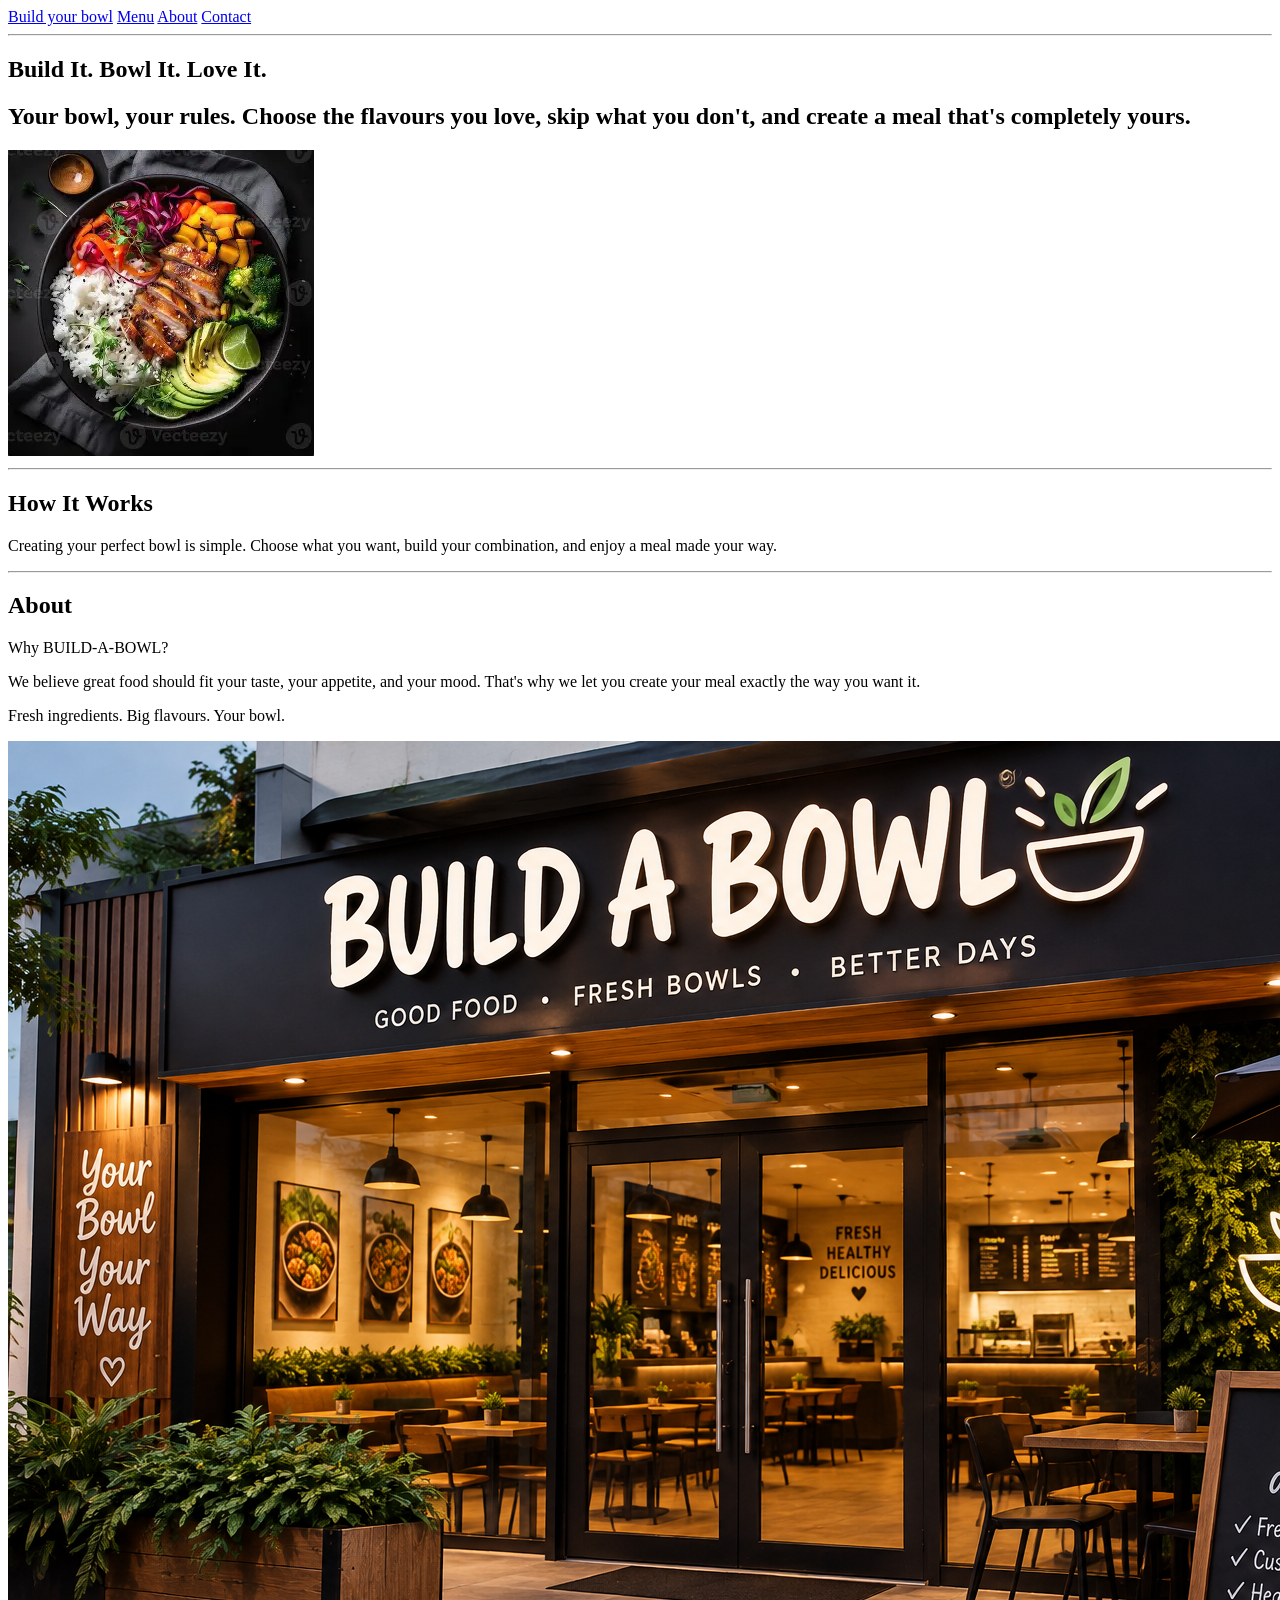
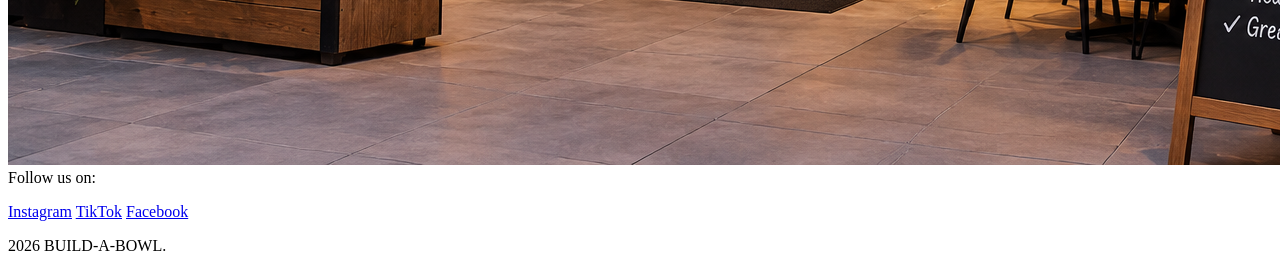
==== index.html @ 3984f30f "Add my contact form" ====
<!DOCTYPE html>
<html lang="en">
<head>
    <meta charset="UTF-8">
    <meta name="viewport" content="width=, initial-scale=1.0">
    <title>Build a bowl</title>
</head>
<body><section><a href="Buildyourbowl.html">Build your bowl</a>
    <a href="menu.html">Menu</a>
    <a href="about.html">About</a>
    <a href="contacts.html">Contact</a></section>
    
 <hr>
    <section><h1>Build It. Bowl It. Love It.</h1>
    <h2>Your bowl, your rules. Choose the flavours you love, skip what you don't, and create a meal that's completely yours.</h2><img src="download (1).webp"</section><hr>
<section><h2>How It Works</h2><p>Creating your perfect bowl is simple. Choose what you want, build your combination, and enjoy a meal made your way.</p>
</section><hr>


</ul></p><h2>About</h2><p>Why BUILD-A-BOWL?</p> <p>We believe great food should fit your taste, your appetite, and your mood. That's why we let you create your meal exactly the way you want it.</p></main><footer>
    <p>Fresh ingredients. Big flavours. Your bowl.</p> <img src="about.png"

    <p>Follow us on:</p>
    <a href="#">Instagram</a>
    <a href="#">TikTok</a>
    <a href="#">Facebook</a>

    <p> 2026 BUILD-A-BOWL. </p>
</footer></body>
</html>
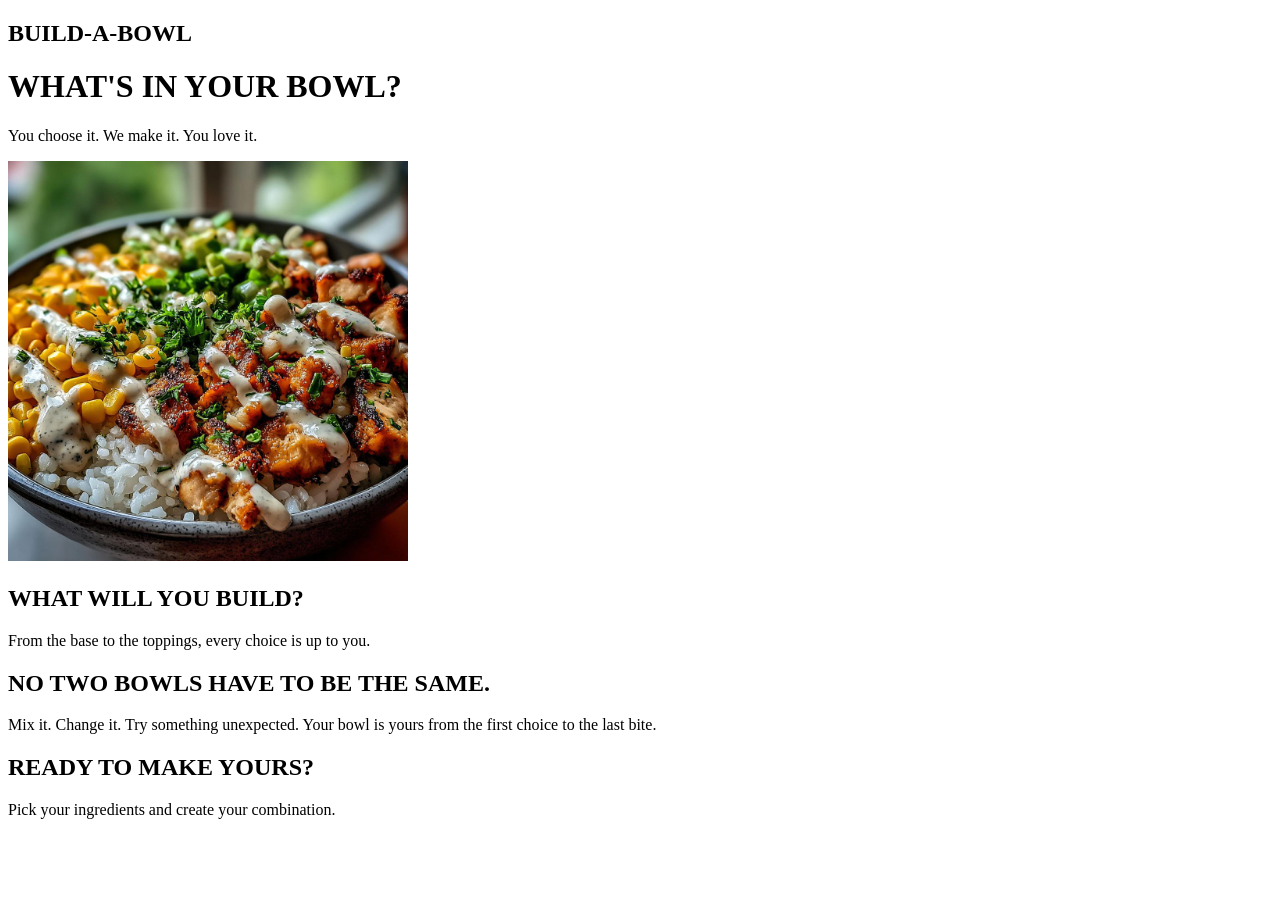
==== commit 0bb28eee: "add changes made to my home page" ====
--- a/index.html
+++ b/index.html
@@ -2,29 +2,17 @@
 <html lang="en">
 <head>
     <meta charset="UTF-8">
-    <meta name="viewport" content="width=, initial-scale=1.0">
-    <title>Build a bowl</title>
+    <meta name="viewport" content="width=device-width, initial-scale=1.0">
+    <title>Document</title>
 </head>
-<body><section><a href="Buildyourbowl.html">Build your bowl</a>
-    <a href="menu.html">Menu</a>
-    <a href="about.html">About</a>
-    <a href="contacts.html">Contact</a></section>
-    
- <hr>
-    <section><h1>Build It. Bowl It. Love It.</h1>
-    <h2>Your bowl, your rules. Choose the flavours you love, skip what you don't, and create a meal that's completely yours.</h2><img src="download (1).webp"</section><hr>
-<section><h2>How It Works</h2><p>Creating your perfect bowl is simple. Choose what you want, build your combination, and enjoy a meal made your way.</p>
-</section><hr>
+<body>
+    <h2>BUILD-A-BOWL</h2>
+    <h1>WHAT'S IN YOUR BOWL?</h1>
+    <p>You choose it. We make it. You love it.</p><img src="top.jpg" width="400">
+    <h2>WHAT WILL YOU BUILD?</h2>
+    <p>From the base to the toppings, every choice is up to you.</p>
+    <h2>NO TWO BOWLS HAVE TO BE THE SAME.</h2>
+    <p>Mix it. Change it. Try something unexpected. Your bowl is yours from the first choice to the last bite.</p><h2>READY TO MAKE YOURS?</h2><p>Pick your ingredients and create your combination.</p>
 
-
-</ul></p><h2>About</h2><p>Why BUILD-A-BOWL?</p> <p>We believe great food should fit your taste, your appetite, and your mood. That's why we let you create your meal exactly the way you want it.</p></main><footer>
-    <p>Fresh ingredients. Big flavours. Your bowl.</p> <img src="about.png"
-
-    <p>Follow us on:</p>
-    <a href="#">Instagram</a>
-    <a href="#">TikTok</a>
-    <a href="#">Facebook</a>
-
-    <p> 2026 BUILD-A-BOWL. </p>
-</footer></body>
+</body>
 </html>
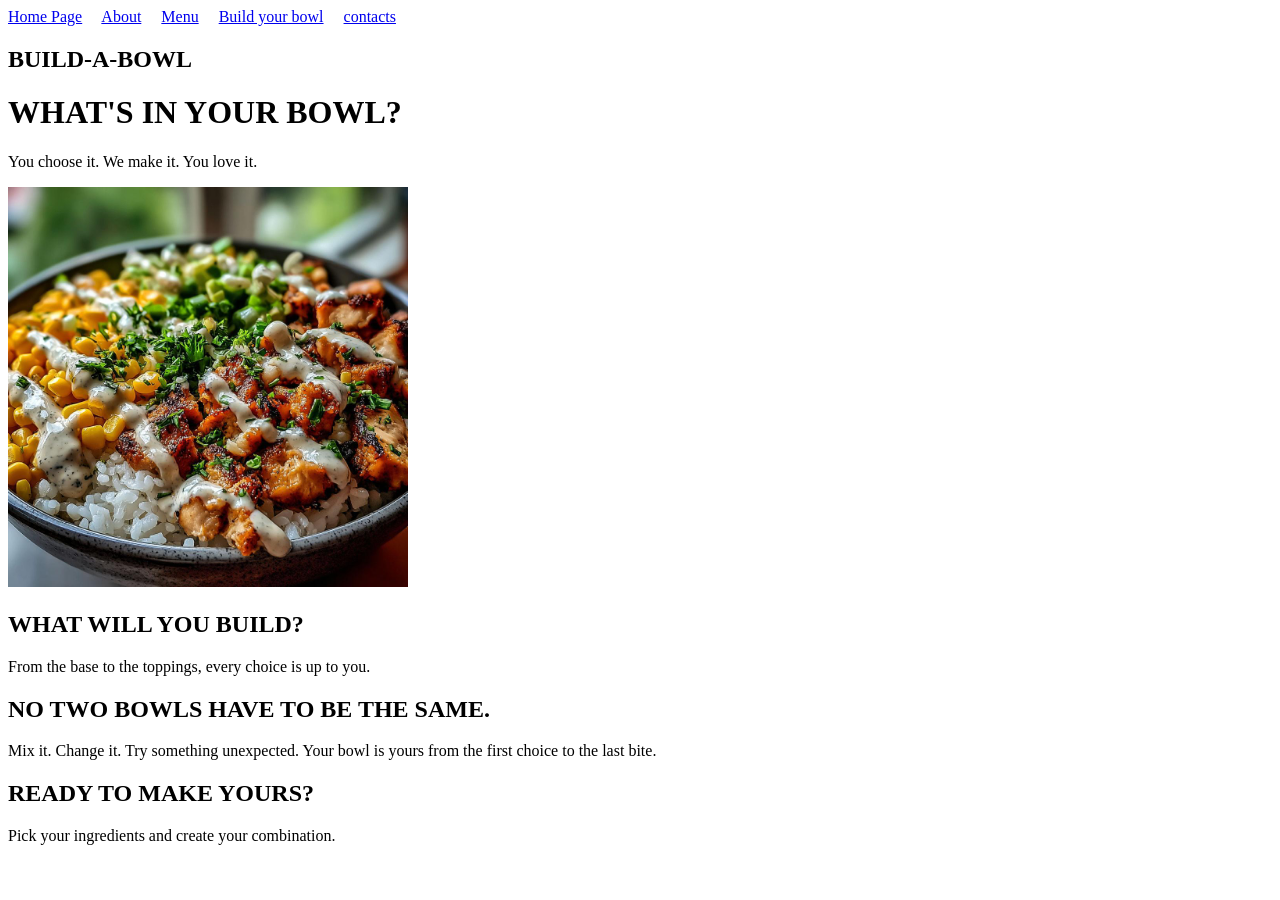
==== commit 9fc83672: "add my nav bar" ====
--- a/index.html
+++ b/index.html
@@ -6,6 +6,7 @@
     <title>Document</title>
 </head>
 <body>
+    <nav><a href="index.html">Home Page</a>   &nbsp;&nbsp;&nbsp; <a href="about.html">About</a>   &nbsp;&nbsp;&nbsp; <a href="menu.html">Menu</a>   &nbsp;&nbsp;&nbsp; <a href="Buildyourbowl.html">Build your bowl</a>   &nbsp;&nbsp;&nbsp; <a href="contacts.html">contacts</a></nav>
     <h2>BUILD-A-BOWL</h2>
     <h1>WHAT'S IN YOUR BOWL?</h1>
     <p>You choose it. We make it. You love it.</p><img src="top.jpg" width="400">
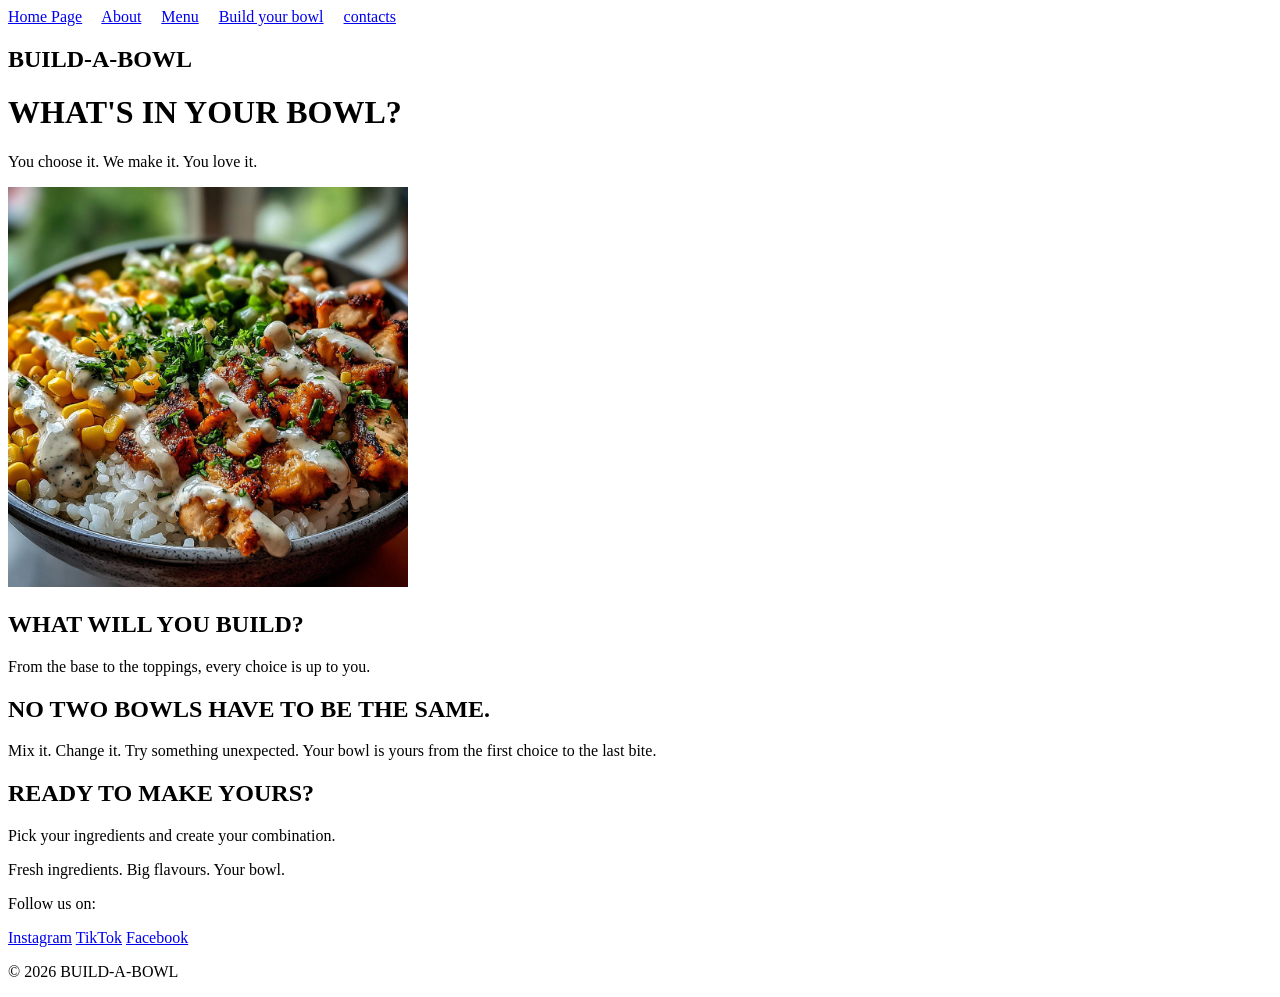
==== commit 92d0955a: "Add the sauce section" ====
--- a/index.html
+++ b/index.html
@@ -3,17 +3,27 @@
 <head>
     <meta charset="UTF-8">
     <meta name="viewport" content="width=device-width, initial-scale=1.0">
-    <title>Document</title>
+    <title>Home page</title>
 </head>
 <body>
     <nav><a href="index.html">Home Page</a>   &nbsp;&nbsp;&nbsp; <a href="about.html">About</a>   &nbsp;&nbsp;&nbsp; <a href="menu.html">Menu</a>   &nbsp;&nbsp;&nbsp; <a href="Buildyourbowl.html">Build your bowl</a>   &nbsp;&nbsp;&nbsp; <a href="contacts.html">contacts</a></nav>
-    <h2>BUILD-A-BOWL</h2>
+    <main><h2>BUILD-A-BOWL</h2>
     <h1>WHAT'S IN YOUR BOWL?</h1>
-    <p>You choose it. We make it. You love it.</p><img src="top.jpg" width="400">
+    <p>You choose it. We make it. You love it.</p><img src="top.jpg" width="400" alt="A delicious Build-a-Bowl meal">
     <h2>WHAT WILL YOU BUILD?</h2>
     <p>From the base to the toppings, every choice is up to you.</p>
     <h2>NO TWO BOWLS HAVE TO BE THE SAME.</h2>
-    <p>Mix it. Change it. Try something unexpected. Your bowl is yours from the first choice to the last bite.</p><h2>READY TO MAKE YOURS?</h2><p>Pick your ingredients and create your combination.</p>
+    <p>Mix it. Change it. Try something unexpected. Your bowl is yours from the first choice to the last bite.</p><h2>READY TO MAKE YOURS?</h2><p>Pick your ingredients and create your combination.</p></main><footer>
+    <p>Fresh ingredients. Big flavours. Your bowl.</p>
+
+    <p>Follow us on:</p>
+
+    <a href="#">Instagram</a>
+    <a href="#">TikTok</a>
+    <a href="#">Facebook</a>
+
+    <p>© 2026 BUILD-A-BOWL</p>
+</footer>
 
 </body>
 </html>
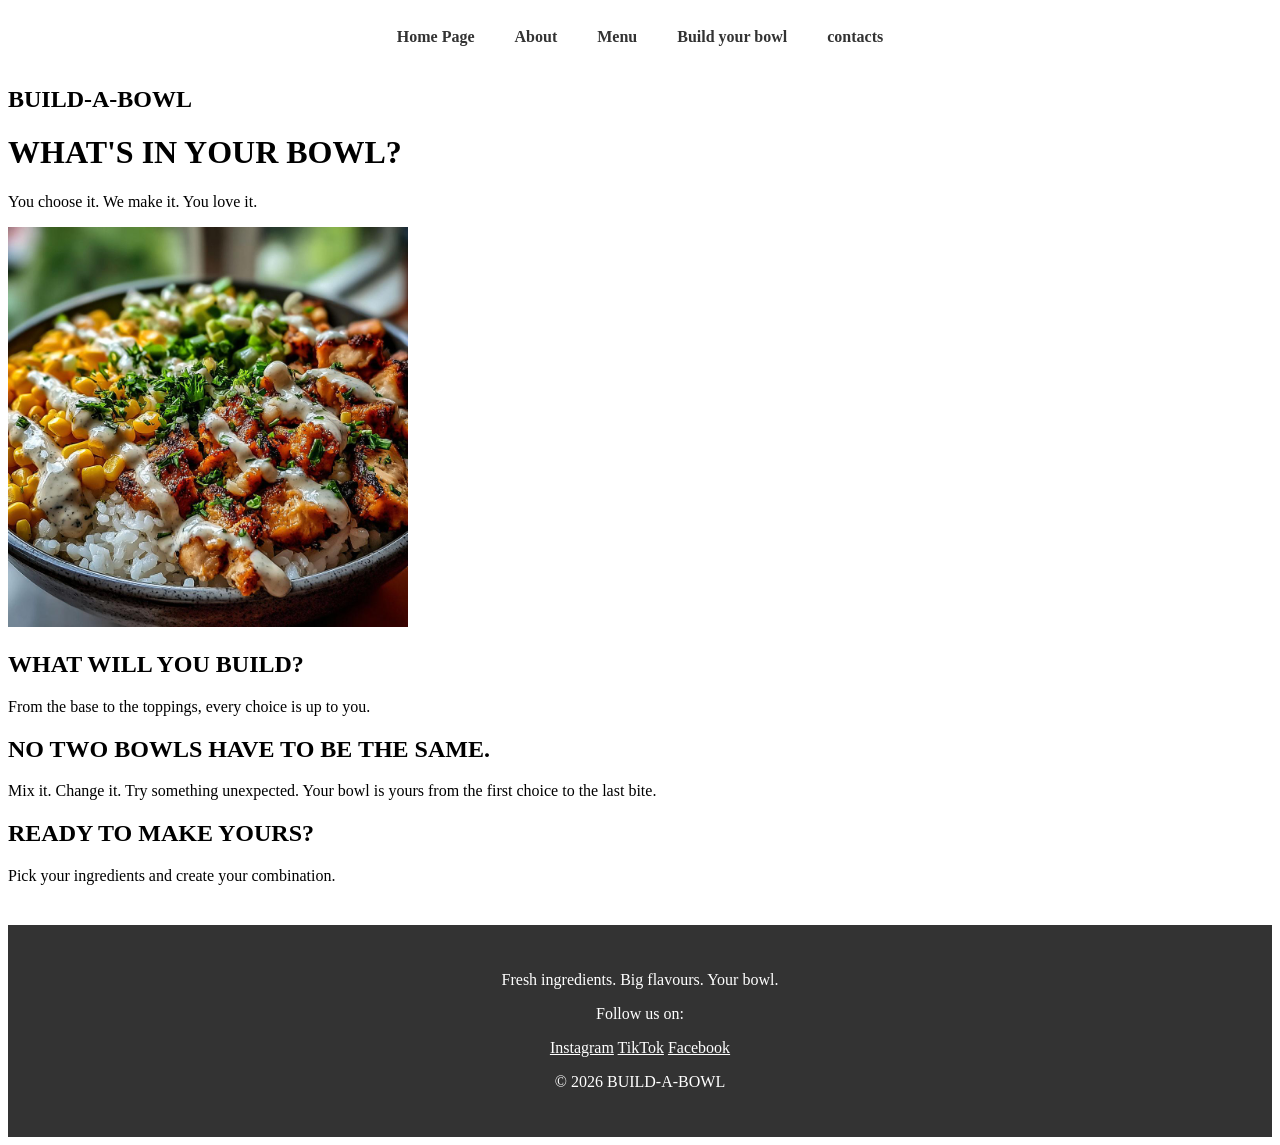
==== commit e7c43cc9: "Add final commit" ====
--- a/index.html
+++ b/index.html
@@ -3,10 +3,57 @@
 <head>
     <meta charset="UTF-8">
     <meta name="viewport" content="width=device-width, initial-scale=1.0">
+    <meta name="description" content="Build-A-Bowl lets you create your perfect bowl with your favourite bases, proteins, vegetables, sauces and toppings.">
     <title>Home page</title>
+    <style>
+<style>
+    body {
+        font-family: Arial, sans-serif;
+        background-color: #fffaf5;
+        color: #333;
+        margin: 0;
+    }
+
+    nav {
+        padding: 20px;
+        text-align: center;
+        background-color: white;
+    }
+
+    nav a {
+        text-decoration: none;
+        color: #333;
+        font-weight: bold;
+        margin: 0 10px;
+    }
+
+    img, video {
+        max-width: 100%;
+        height: auto;
+    }
+
+    footer {
+        margin-top: 40px;
+        padding: 30px 20px;
+        text-align: center;
+        background-color: #333;
+        color: white;
+    }
+
+    footer a {
+        color: white;
+    }
+
+    @media (max-width: 600px) {
+        nav a {
+            display: block;
+            margin: 10px 0;
+        }
+    }
+</style>
 </head>
 <body>
-    <nav><a href="index.html">Home Page</a>   &nbsp;&nbsp;&nbsp; <a href="about.html">About</a>   &nbsp;&nbsp;&nbsp; <a href="menu.html">Menu</a>   &nbsp;&nbsp;&nbsp; <a href="Buildyourbowl.html">Build your bowl</a>   &nbsp;&nbsp;&nbsp; <a href="contacts.html">contacts</a></nav>
+    <nav aria-label="Main navigation"><a href="index.html">Home Page</a>   &nbsp;&nbsp;&nbsp; <a href="about.html">About</a>   &nbsp;&nbsp;&nbsp; <a href="menu.html">Menu</a>   &nbsp;&nbsp;&nbsp; <a href="Buildyourbowl.html">Build your bowl</a>   &nbsp;&nbsp;&nbsp; <a href="contacts.html">contacts</a></nav>
     <main><h2>BUILD-A-BOWL</h2>
     <h1>WHAT'S IN YOUR BOWL?</h1>
     <p>You choose it. We make it. You love it.</p><img src="top.jpg" width="400" alt="A delicious Build-a-Bowl meal">
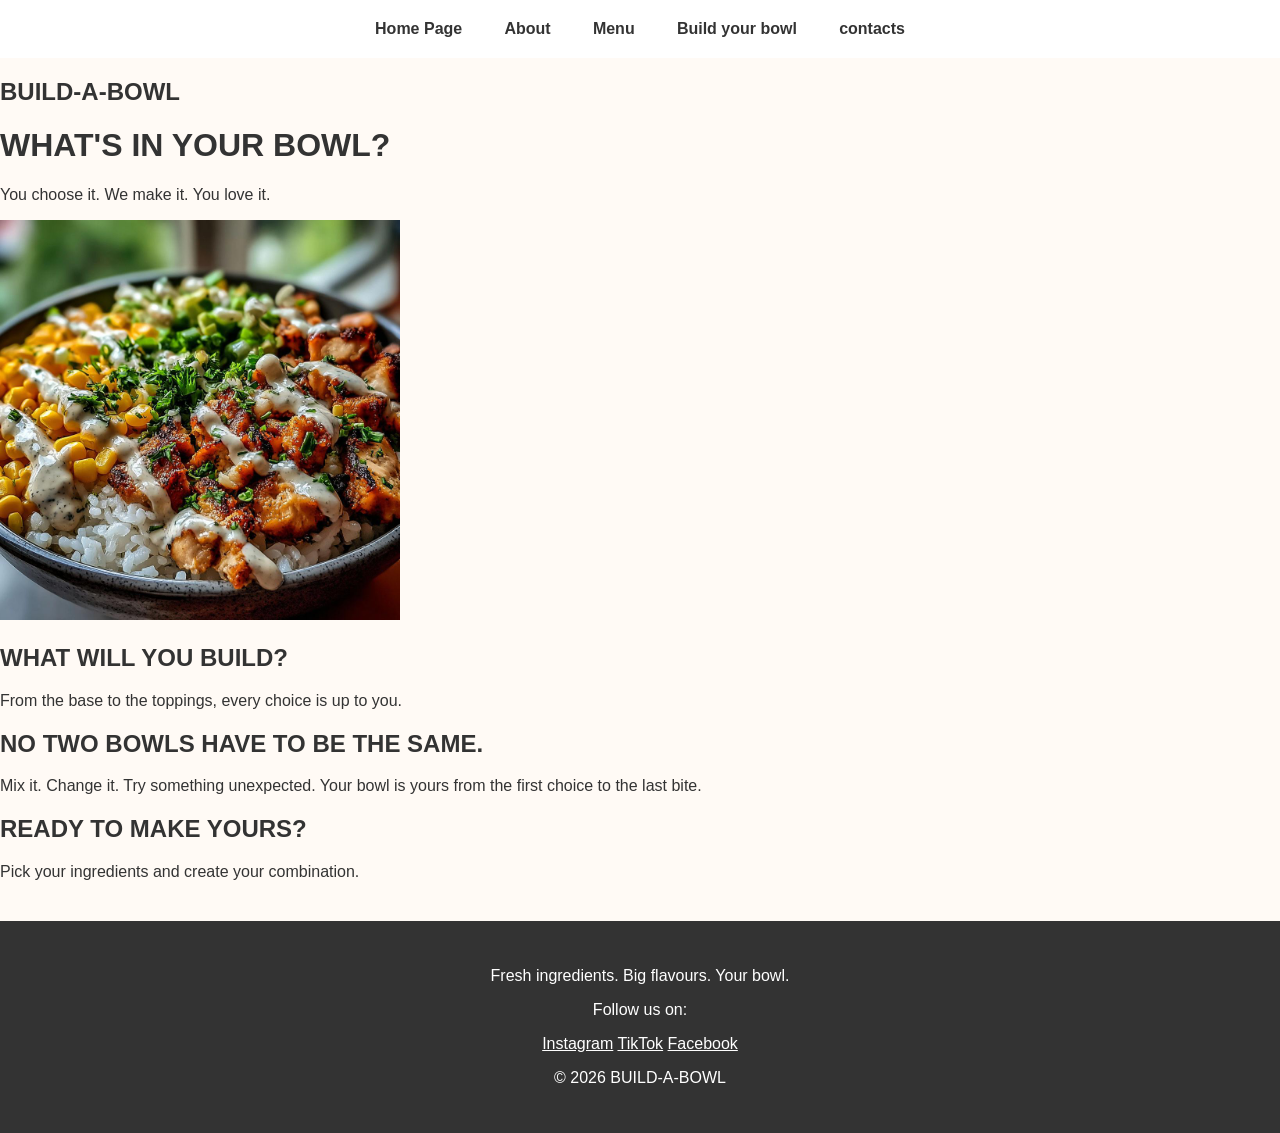
==== commit 70525169: "Fix CSS style tag" ====
--- a/index.html
+++ b/index.html
@@ -6,7 +6,7 @@
     <meta name="description" content="Build-A-Bowl lets you create your perfect bowl with your favourite bases, proteins, vegetables, sauces and toppings.">
     <title>Home page</title>
     <style>
-<style>
+
     body {
         font-family: Arial, sans-serif;
         background-color: #fffaf5;
